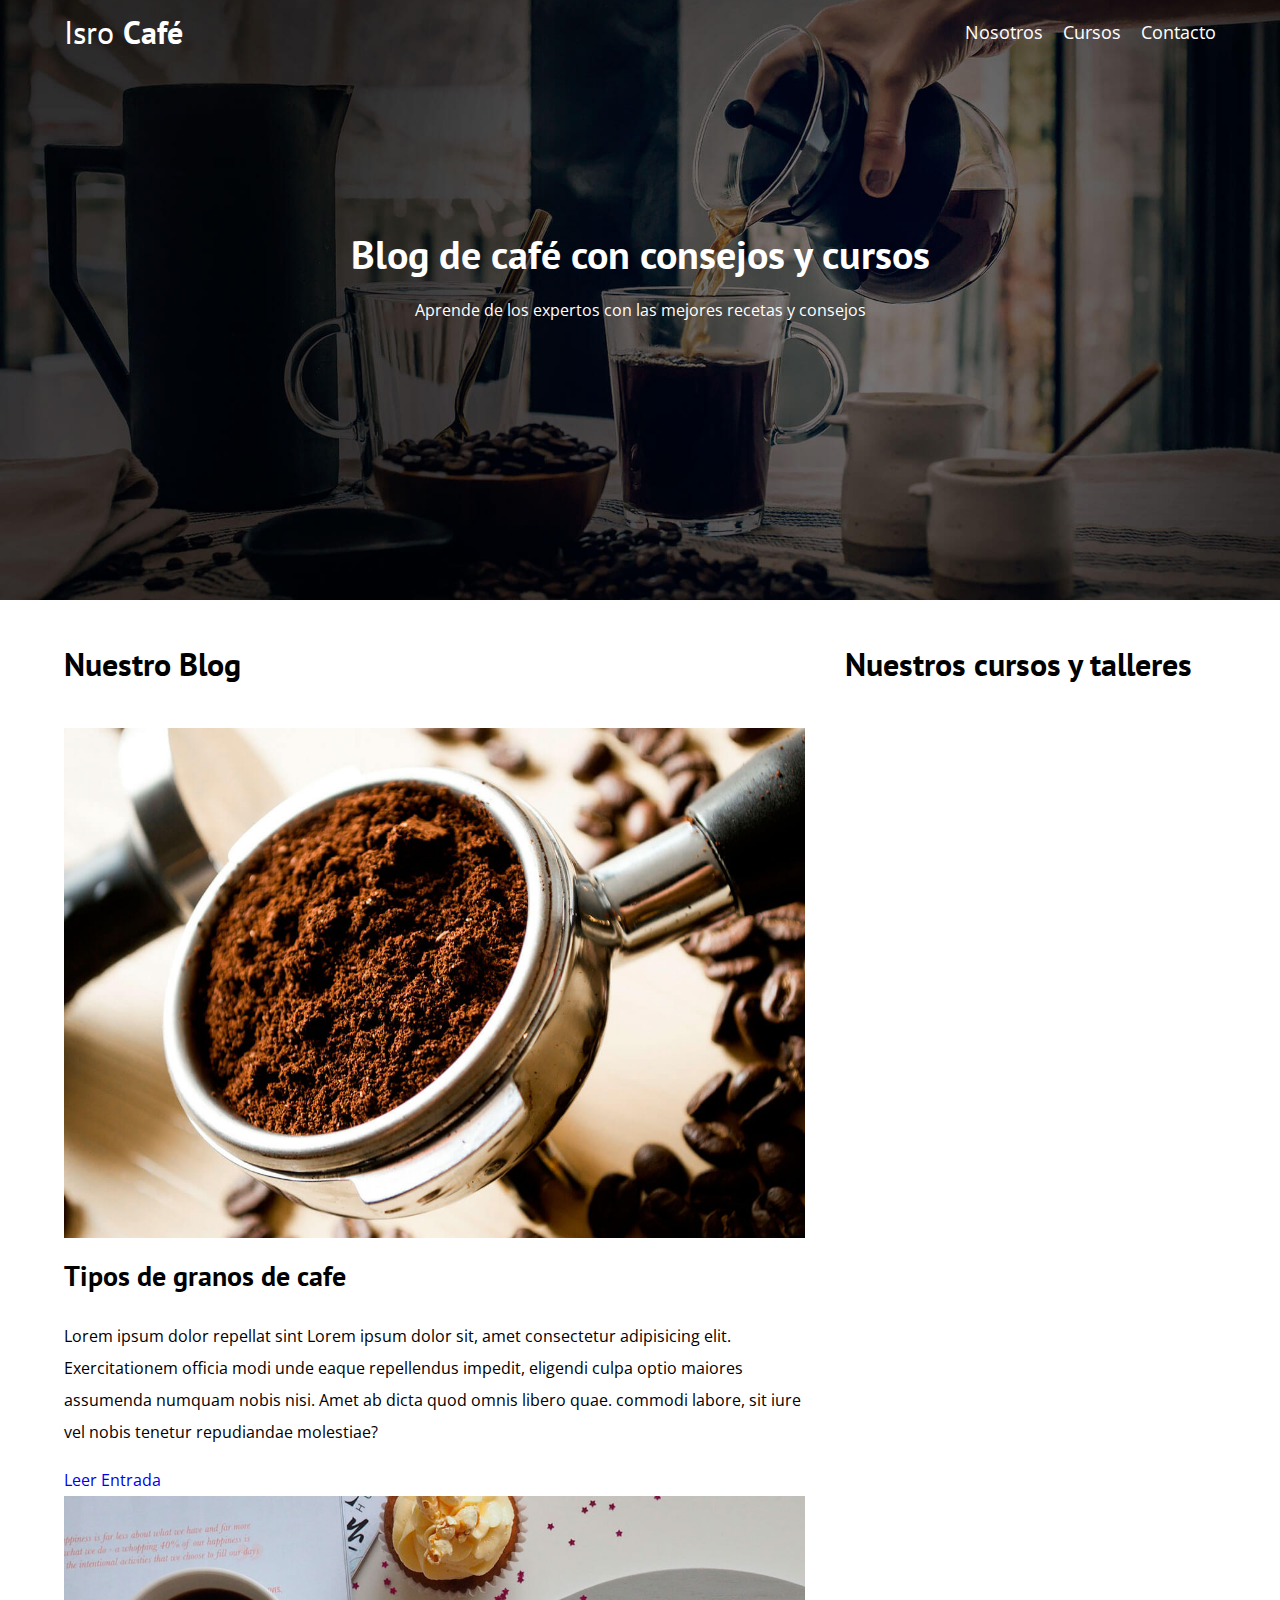
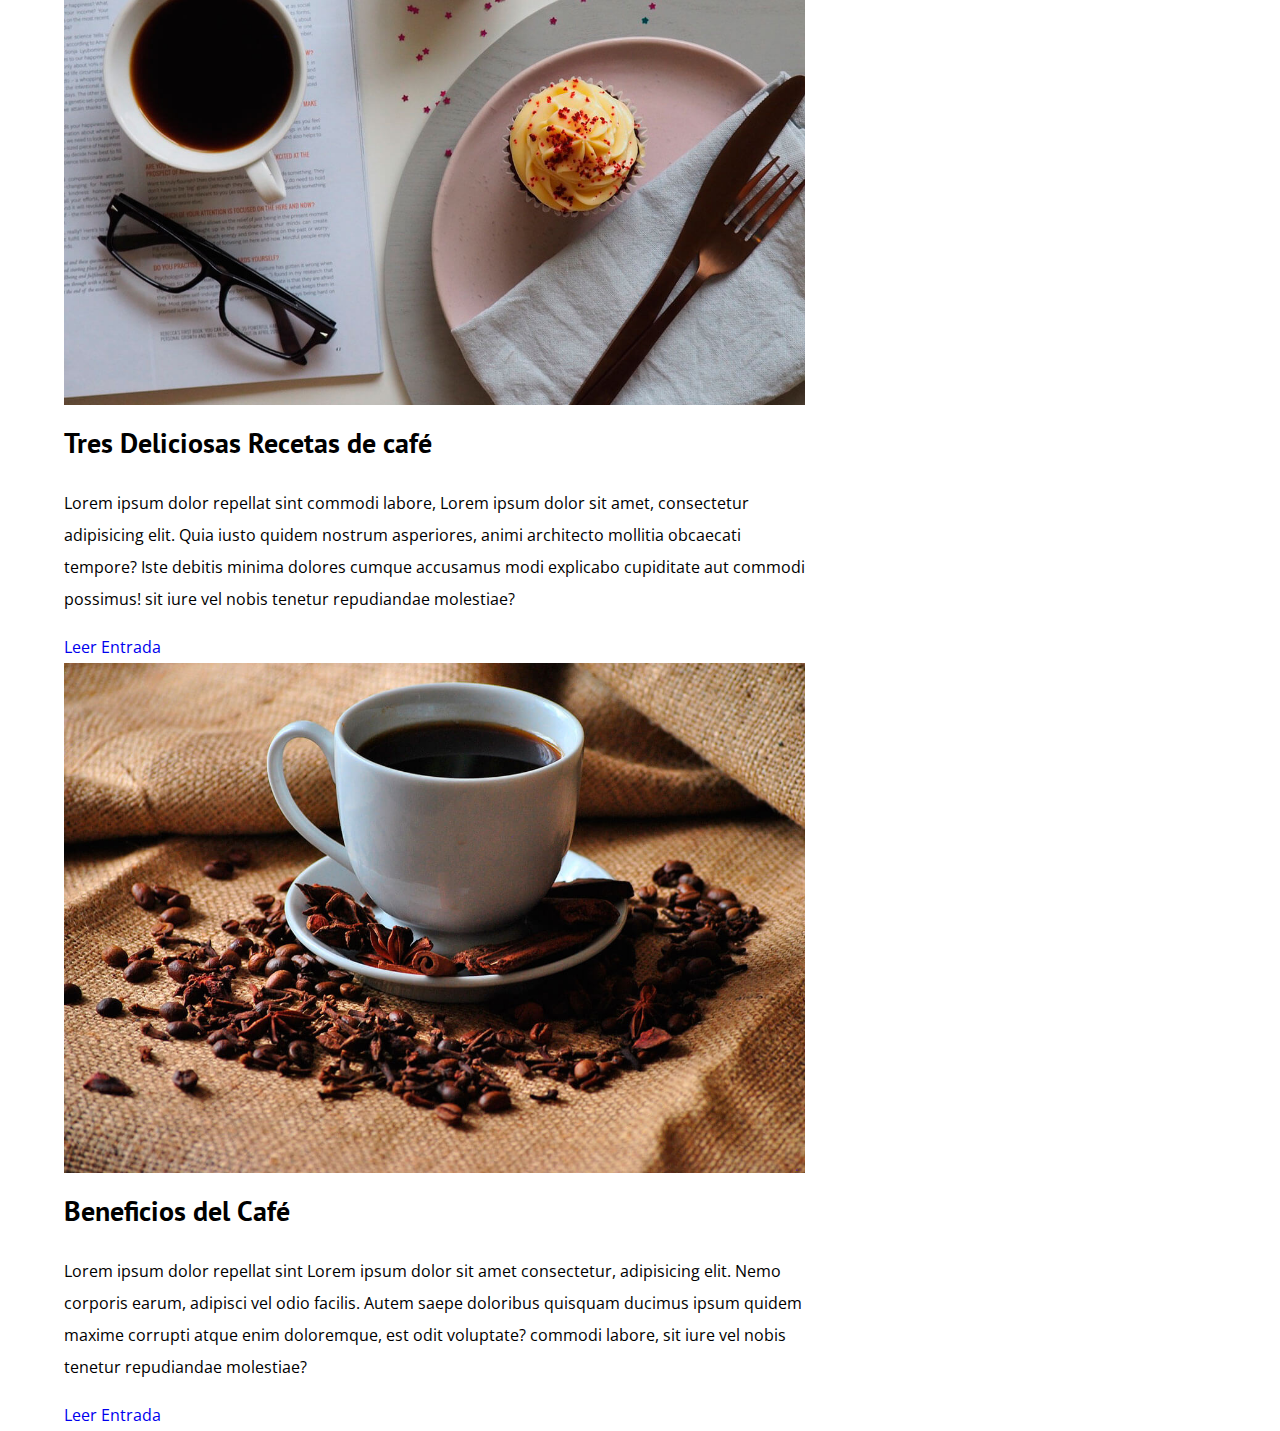
==== index.html @ 98813890 "Add files via upload" ====
<!DOCTYPE html>
<html lang="en">
<head>
    <meta charset="UTF-8">
    <meta http-equiv="X-UA-Compatible" content="IE=edge">
    <meta name="viewport" content="width=device-width, initial-scale=1.0">
    <title>Isro Café</title>
    <link rel="stylesheet" href="css/style.css">
    <link rel="preconnect" href="https://fonts.googleapis.com">
    <link rel="preconnect" href="https://fonts.gstatic.com" crossorigin>
    <link href="https://fonts.googleapis.com/css2?family=Open+Sans&family=PT+Sans:wght@400;700&family=Roboto:wght@300;400&display=swap" rel="stylesheet">
    <link rel="stylesheet" href="css/normalize.css">

</head>
<body>
    <header class="header">
        <div class="contenedor">
            <div class="barra">
                <a class="logo" href="index.html">
                    <h1 class="logo__nombre no-margin centrar-texto"> Isro <span class="logo__bold">Café</span></h1>
                </a>

                <nav class="navegación">
                    
                    <a class="navegación__enlace" href="nosotros.html">Nosotros</a>
                    <a class="navegación__enlace" href="cursos.html">Cursos</a>
                    <a class="navegación__enlace" href="contacto.html">Contacto</a>


                </nav>

            </div>
        </div>


        <div class="header__texto">
            <h2 class="no-margin">
                Blog de café con consejos y cursos
            </h2>
            <p class="no-margin"> Aprende de los expertos con las mejores recetas y consejos</p>
        </div>

    </header>

    <div class="contenedor contenido-principal">
        <main class="blog">
            <h3>Nuestro Blog</h3>
            <article class="entrada">
                <div class="entrada__imagen">
                    <img src="img/blog1.jpg" alt="imagen blog">
                </div>
                <div class="entrada__contenido">
                    <h4 class="no-margin">Tipos de granos de cafe</h4>
                    <p>Lorem ipsum dolor  repellat sint Lorem ipsum dolor sit, amet consectetur adipisicing elit. Exercitationem officia modi unde eaque repellendus impedit, eligendi culpa optio maiores assumenda numquam nobis nisi. Amet ab dicta quod omnis libero quae. commodi labore, sit iure vel nobis tenetur repudiandae molestiae?</p>
                </div>
                <a href="entrada.html" class="boton boton--primario">Leer Entrada</a>


            </article>

            <article class="entrada">
                <div class="entrada__imagen">
                    <img src="img/blog2.jpg" alt="imagen blog">
                </div>
                <div class="entrada__contenido">
                    <h4 class="no-margin">Tres Deliciosas Recetas de café</h4>
                    <p>Lorem ipsum dolor  repellat sint commodi labore, Lorem ipsum dolor sit amet, consectetur adipisicing elit. Quia iusto quidem nostrum asperiores, animi architecto mollitia obcaecati tempore? Iste debitis minima dolores cumque accusamus modi explicabo cupiditate aut commodi possimus! sit iure vel nobis tenetur repudiandae molestiae?</p>
                </div>
                <a href="entrada.html" class="boton boton--primario">Leer Entrada</a>


            </article>

            <article class="entrada">
                <div class="entrada__imagen">
                    <img src="img/blog3.jpg" alt="imagen blog">
                </div>
                <div class="entrada__contenido">
                    <h4 class="no-margin">Beneficios del Café</h4>
                    <p>Lorem ipsum dolor  repellat sint  Lorem ipsum dolor sit amet consectetur, adipisicing elit. Nemo corporis earum, adipisci vel odio facilis. Autem saepe doloribus quisquam ducimus ipsum quidem maxime corrupti atque enim doloremque, est odit voluptate? commodi labore, sit iure vel nobis tenetur repudiandae molestiae?</p>
                </div>
                <a href="entrada.html" class="boton boton--primario">Leer Entrada</a>


            </article>
            
        </main>
        <aside class="sidebar">
            <h3>Nuestros cursos y talleres</h3>
                
        </aside>

    </div>
    
</body>
</html>
---- css/style.css ----
:root{
    --fuenteHeading: "PT Sans", sans-serif;
    --fuenteParrafos: "Open Sans", sans-serif;

    --primario: #784D3C; 
    --blanco: #ffffff;
    --negro: #000000;

}

html{
    box-sizing: border-box;
    font-size: 62.5%;
}

*, *:before, *:after{
    box-sizing: inherit;
}

body{
    font-family: var(--fuenteParrafos);
    font-size: 1.6rem;
    line-height: 2;
    
}

/*Globales*/

.contenedor{
    max-width: 120rem;
    width: 90%;
    margin: 0 auto;

}

a {
    text-decoration: none;

}

h1, h2, h3, h4{
    font-family: var(--fuenteHeading);
}

h1{
    font-size: 4.8rem;
}

h2{
    font-size: 4rem;
}
h3{
    font-size: 3.2rem;
}

h4{
    font-size: 2.8rem;
}

img{
    max-width: 100%;
}

/*Utilidades*/

.no-margin{
    margin: 0;

}

.no.pading{
    padding: 0;
}

.centrar-texto{
    text-align: center;
}


/*Header*/

.header{
    background-image: url(../img/banner.jpg);
    height: 60rem;
    background-size: cover;
    background-repeat: no-repeat;
    background-position: center center;

}

.header__texto{
    text-align: center;
    color: var(--blanco);
    margin-top: 5rem;
}

@media (min-width: 768px) {
    .header__texto{
        margin-top: 15rem;
    }
    
}



@media (min-width: 768px) {
    .barra{
        display: flex;
        justify-content: space-between;
        align-items: center;
    
    }
    
}

.logo{
    color: var(--blanco);
    

}

.logo__nombre{
    font-weight: 400;

}

.logo__bold{
    font-weight: 700;

}

@media (min-width: 768px) {
    .navegación{
        display: flex;
        gap: 2rem;
    }
    
    
}

.navegación__enlace{
    display: block;
    text-align: center;
    font-size: 1.8rem;
    color: var(--blanco);
}

@media (min-width: 768px) {
    .contenido-principal{
        display: grid;
        grid-template-columns: 2fr 1fr;
        column-gap: 4rem;
    }
    
}
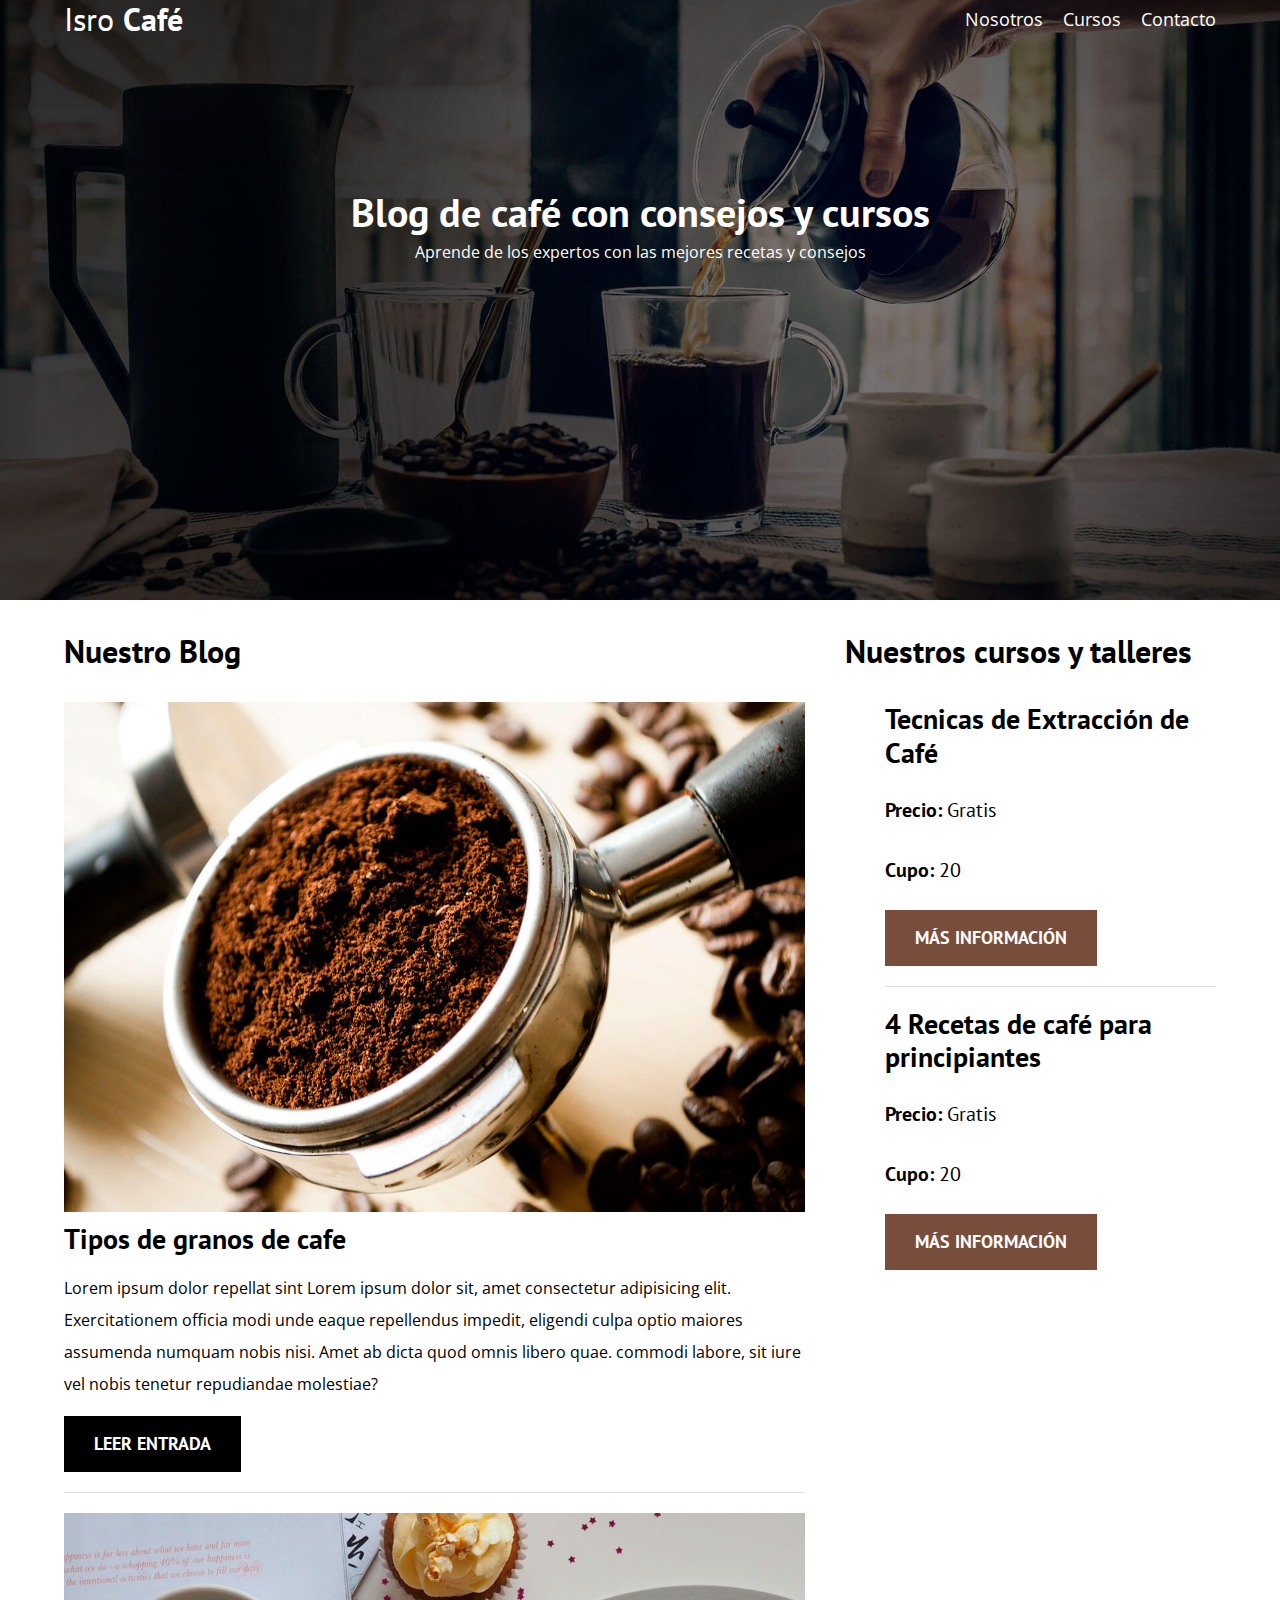
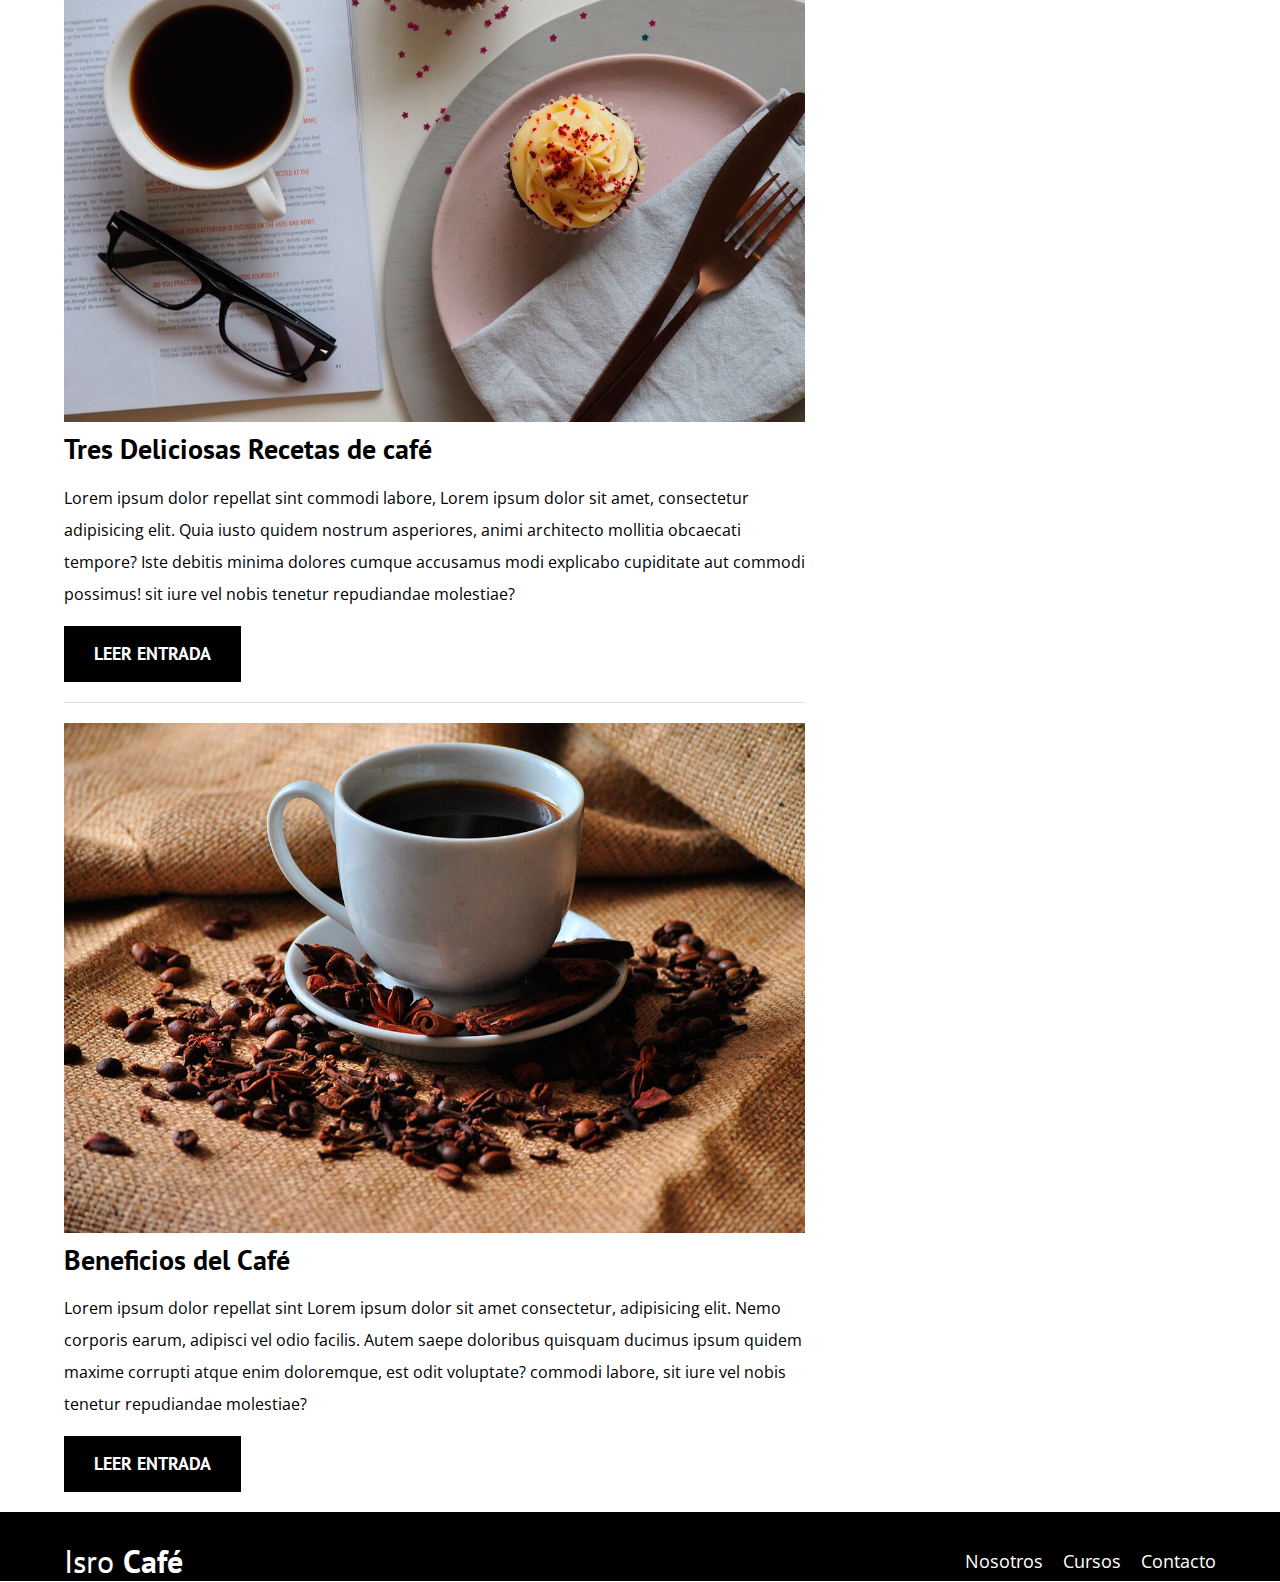
==== commit 3bee5263: "cambios generales" ====
--- a/index.html
+++ b/index.html
@@ -87,10 +87,59 @@
         </main>
         <aside class="sidebar">
             <h3>Nuestros cursos y talleres</h3>
+
+            <ul class="cursos no-padding">
+                <li class="widget-curso">
+                    <h4 class="no-margin">Tecnicas de Extracción de Café</h4>
+                    <p class="widget-curso__label">Precio:
+                        <span class="widget-curso__info">Gratis</span>
+                    </p>
+                    
+                    <p class="widget-curso__label">Cupo:
+                        <span class="widget-curso__info">20</span>
+                    </p>
+                    <a href="entrada.html" class="boton boton--secundario">Más Información</a>
+                </li>
+
+                <li class="widget-curso">
+                    <h4 class="no-margin">4 Recetas de café para principiantes</h4>
+                    <p class="widget-curso__label">Precio:
+                        <span class="widget-curso__info">Gratis</span>
+                    </p>
+                    
+                    <p class="widget-curso__label">Cupo:
+                        <span class="widget-curso__info">20</span>
+                    </p>
+                    <a href="entrada.html" class="boton boton--secundario">Más Información</a>
+                </li>
+                
+            </ul>
                 
         </aside>
 
     </div>
+
+    <footer class="footer">
+        <div class="contenedor">
+            <div class="barra">
+                <a class="logo" href="index.html">
+                    <h1 class="logo__nombre no-margin centrar-texto"> Isro <span class="logo__bold">Café</span></h1>
+                </a>
+
+                <nav class="navegación">
+                    
+                    <a class="navegación__enlace" href="nosotros.html">Nosotros</a>
+                    <a class="navegación__enlace" href="cursos.html">Cursos</a>
+                    <a class="navegación__enlace" href="contacto.html">Contacto</a>
+
+
+                </nav>
+
+            </div>
+
+        </div>
+
+    </footer>
     
 </body>
 </html>--- a/css/style.css
+++ b/css/style.css
@@ -3,6 +3,7 @@
     --fuenteParrafos: "Open Sans", sans-serif;
 
     --primario: #784D3C; 
+    --gris: #e1e1e1;
     --blanco: #ffffff;
     --negro: #000000;
 
@@ -40,6 +41,7 @@
 
 h1, h2, h3, h4{
     font-family: var(--fuenteHeading);
+    line-height: 1.2;
 }
 
 h1{
@@ -153,3 +155,81 @@
     }
     
 }
+
+
+.entrada{
+    border-bottom: 1px solid var(--gris);
+    margin-bottom: 2rem;
+}
+
+.entrada:last-of-type{
+    border: none;
+    margin-bottom: 0;
+    
+}
+
+/*Boton*/
+
+.boton{
+    display: block;
+    font-family: var(--fuenteHeading);
+    color: var(--blanco);
+    text-align: center;
+    padding: 1rem 3rem;
+    font-size: 1.8rem;
+    text-transform: uppercase;
+    font-weight: 700;
+    margin-bottom: 2rem;
+
+}
+
+@media (min-width: 768px) {
+    .boton{
+        display: inline-block;
+    }
+    
+}
+
+.boton--primario{
+    background-color: var(--negro);
+}
+
+.boton--secundario{
+    background-color: var(--primario);
+}
+
+.cursos{
+    list-style: none;
+}
+
+.widget-curso{
+    border-bottom: 1px solid var(--gris);
+    margin-bottom: 2rem;
+
+}
+
+.widget-curso:last-of-type{
+    border: none;
+    margin-bottom: 0;
+
+}   
+
+.widget-curso__label{
+    font-family: var(--fuenteHeading);
+    font-weight: bold;
+}
+
+.widget-curso__info{
+    font-weight: normal;
+
+}
+
+.widget-curso__label,
+.widget-curso__info{
+    font-size: 2rem;
+}
+
+.footer{
+    background-color: var(--negro);
+    padding-top: 3rem;
+}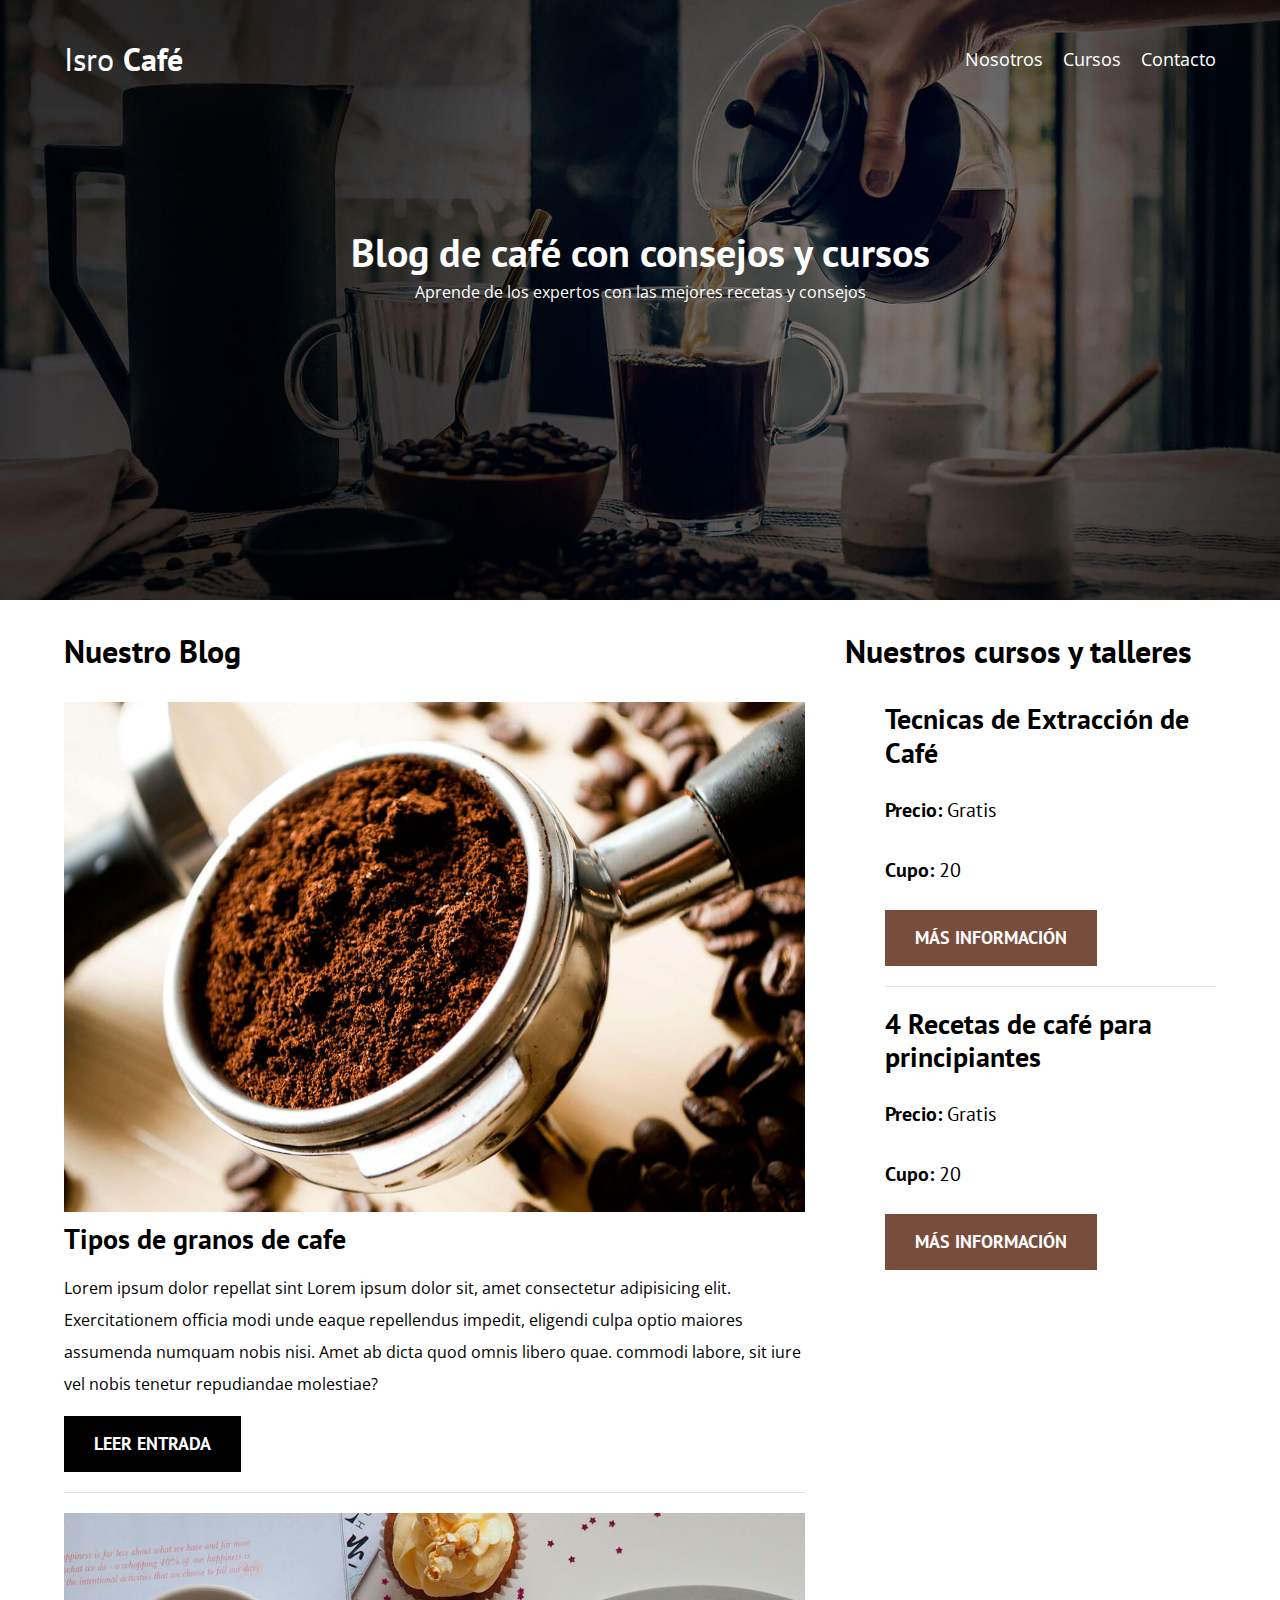
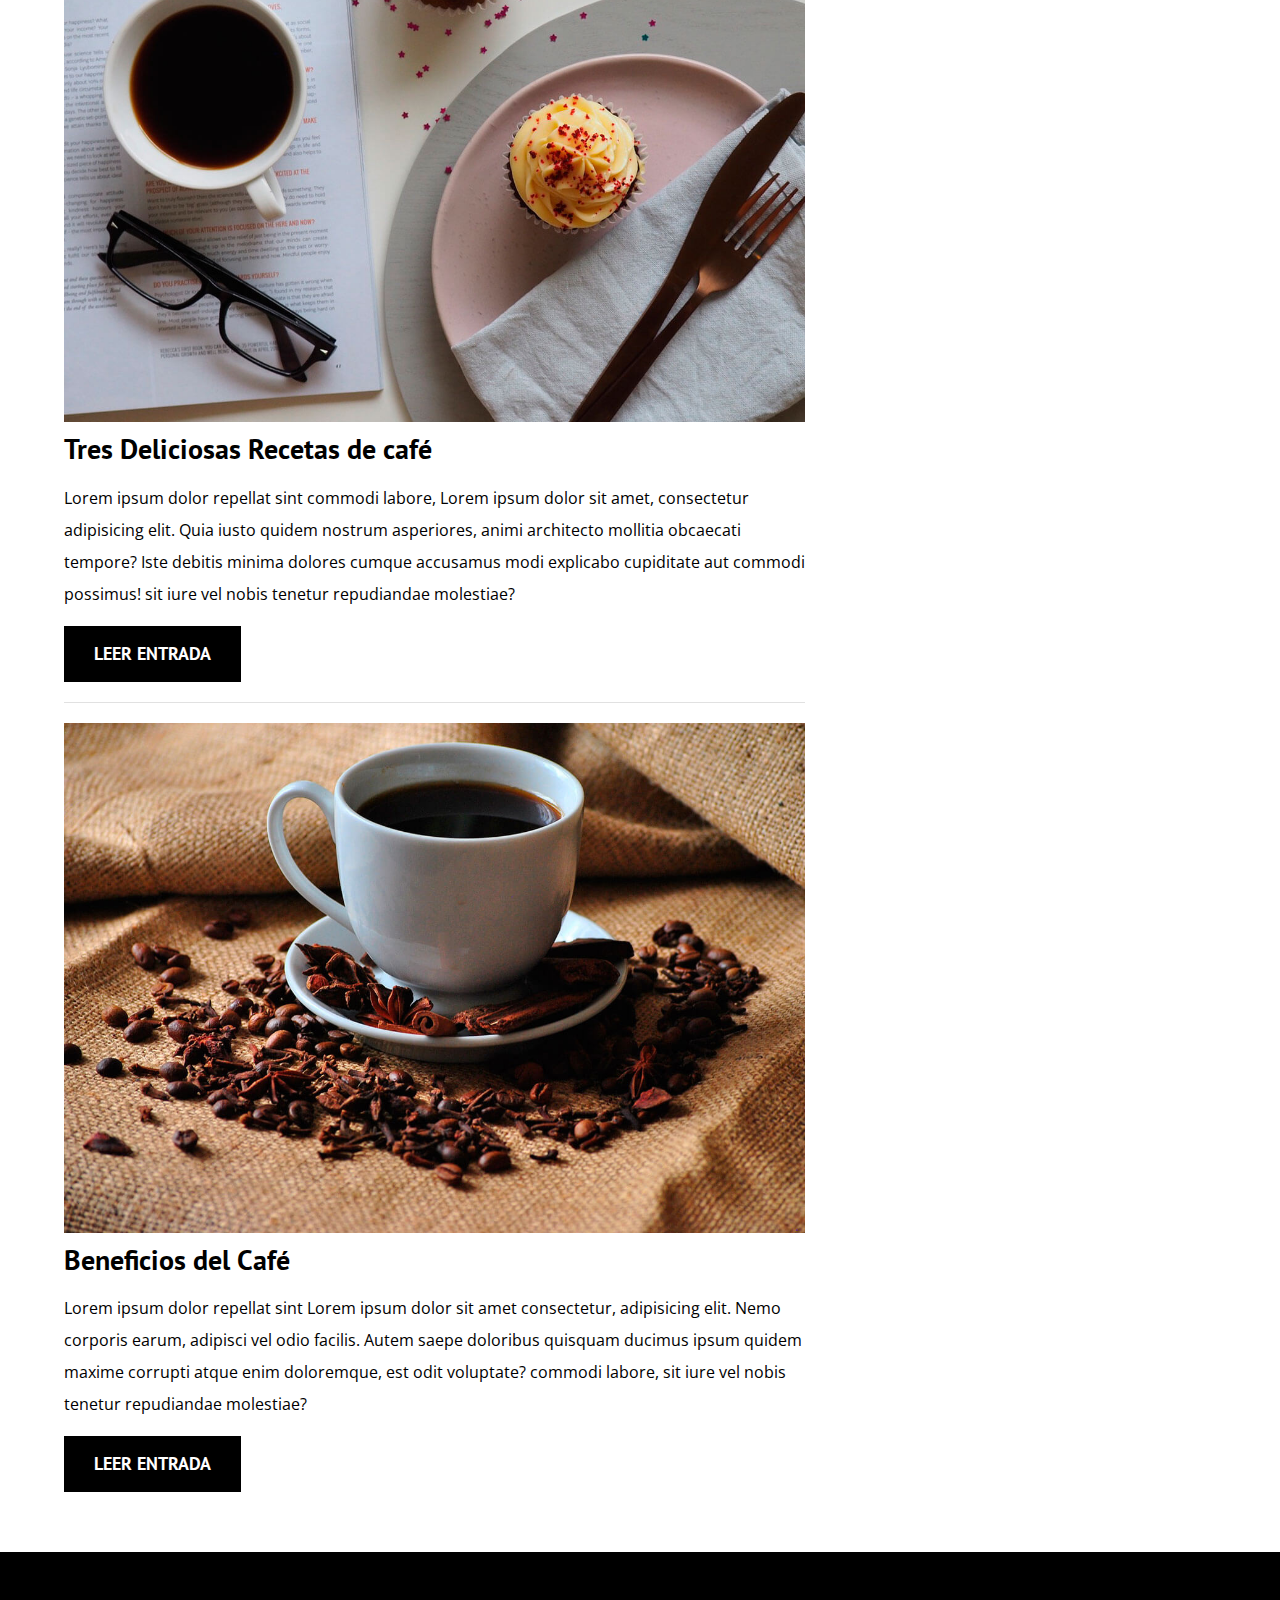
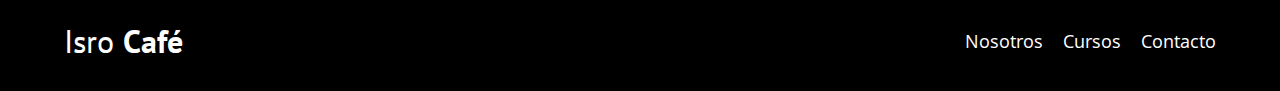
==== commit fd119a79: "lazy" ====
--- a/index.html
+++ b/index.html
@@ -47,7 +47,7 @@
             <h3>Nuestro Blog</h3>
             <article class="entrada">
                 <div class="entrada__imagen">
-                    <img src="img/blog1.jpg" alt="imagen blog">
+                    <img loading="lazy" src="img/blog1.jpg" alt="imagen blog">
                 </div>
                 <div class="entrada__contenido">
                     <h4 class="no-margin">Tipos de granos de cafe</h4>
@@ -60,7 +60,7 @@
 
             <article class="entrada">
                 <div class="entrada__imagen">
-                    <img src="img/blog2.jpg" alt="imagen blog">
+                    <img loading="lazy" src="img/blog2.jpg" alt="imagen blog">
                 </div>
                 <div class="entrada__contenido">
                     <h4 class="no-margin">Tres Deliciosas Recetas de café</h4>
@@ -73,7 +73,7 @@
 
             <article class="entrada">
                 <div class="entrada__imagen">
-                    <img src="img/blog3.jpg" alt="imagen blog">
+                    <img loading="lazy" src="img/blog3.jpg" alt="imagen blog">
                 </div>
                 <div class="entrada__contenido">
                     <h4 class="no-margin">Beneficios del Café</h4>
--- a/css/style.css
+++ b/css/style.css
@@ -30,6 +30,7 @@
 .contenedor{
     max-width: 120rem;
     width: 90%;
+    width: min(90%, 120rem);/* se recomienda utilizar para tener menos código*/
     margin: 0 auto;
 
 }
@@ -103,7 +104,9 @@
     
 }
 
-
+.barra{
+    padding-top: 4rem;
+}
 
 @media (min-width: 768px) {
     .barra{
@@ -180,6 +183,8 @@
     text-transform: uppercase;
     font-weight: 700;
     margin-bottom: 2rem;
+    border: none;
+
 
 }
 
@@ -190,6 +195,9 @@
     
 }
 
+.boton:hover{
+    cursor: pointer;
+}
 .boton--primario{
     background-color: var(--negro);
 }
@@ -232,4 +240,115 @@
 .footer{
     background-color: var(--negro);
     padding-top: 3rem;
+    padding-bottom: 3rem;
+    margin-top: 4rem;
+}
+
+@media (min-width:768px ) {
+      
+    /*trabajando con Flexbox 
+    .sobre-nosotros{
+    display: flex;
+    gap: 2rem;
+    justify-content: space-between;
+
+    }
+    
+    .sobre-nosotros__imagen,
+    .sobre-nosotros__texto{
+        flex-basis: calc(50% - 1rem);
+        
+        
+    }*/
+
+
+    /*trabajando con grid*/
+
+    .sobre-nosotros{
+        display: grid;
+        grid-template-columns: repeat(2, 50%);
+        column-gap: 2rem;
+    }
+
+}
+
+
+/*CURSOS */ 
+.curso{
+    padding: 3rem 0;
+    border-bottom: 1px solid var(--gris);
+}
+
+@media (min-width: 768px) {
+    .curso{
+        display: grid;
+        grid-template-columns: 1fr 2fr;
+        column-gap: 2rem;
+    }
+    
+}
+
+.curso:last-of-type{
+    border: none;
+}
+
+.curso__label{
+    font-family: var(--fuenteHeading);
+    font-weight: bold;
+}
+
+.curso__info{
+    font-weight: normal;
+
+}
+
+.curso__label,
+.curso__info{
+    font-size: 2rem;
+}
+
+/*Contacto*/
+
+.contacto-bg{
+    background-image: url(../img/contacto.jpg);
+    height: 40rem;
+    background-size: cover;
+    background-repeat: no-repeat;
+
+}
+
+.formulario{
+    background-color: var(--blanco);
+    margin: -5rem auto 0 auto;
+    width: 95%;
+    padding: 5rem;
+
+}
+
+.campo{
+    display: flex;
+    margin-bottom: 2rem;
+    
+
+
+}
+
+.campo__label{
+    flex: 0 0 9rem;    
+    text-align: right;
+    padding-right: 2rem;
+    
+
+}
+
+.campo__field{
+    flex: 1;
+    border: 1px solid var(--gris);
+    
+
+}
+
+.campo__field--textarea{
+    height: 20rem;
+
 }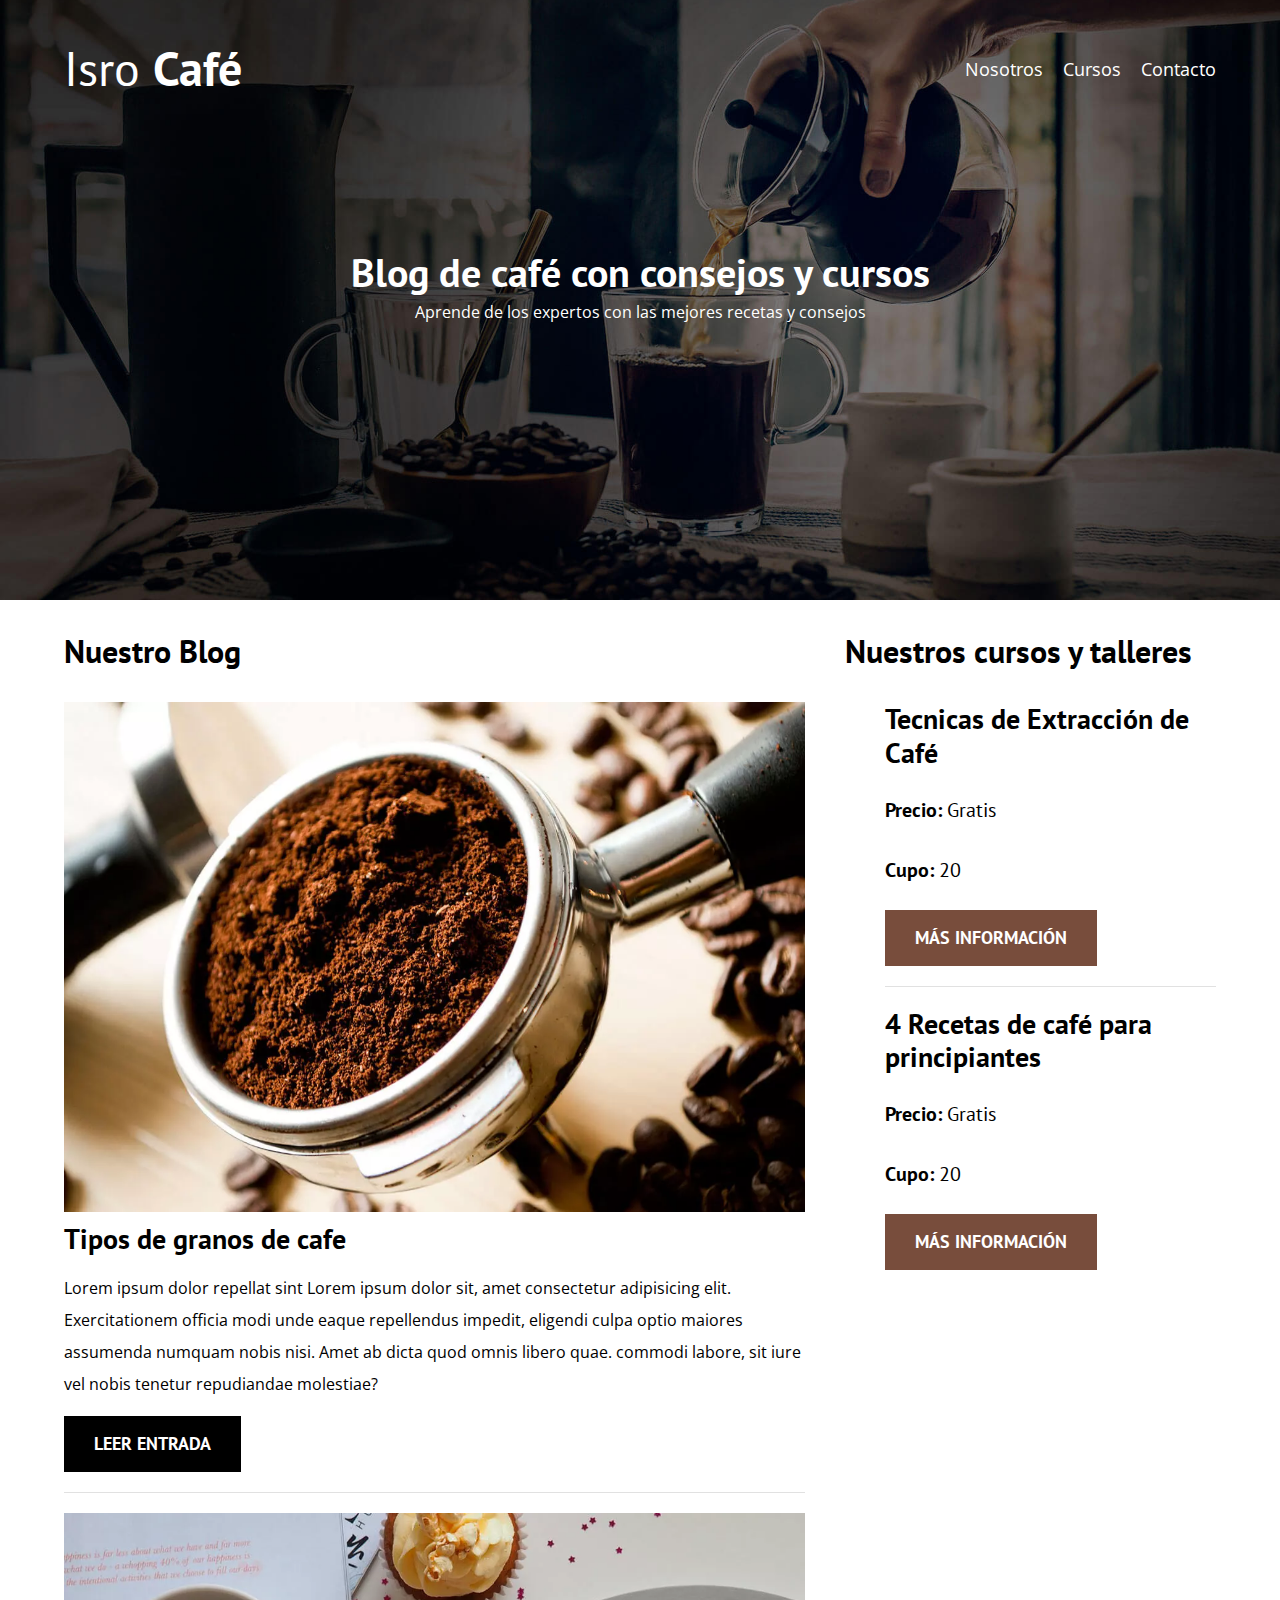
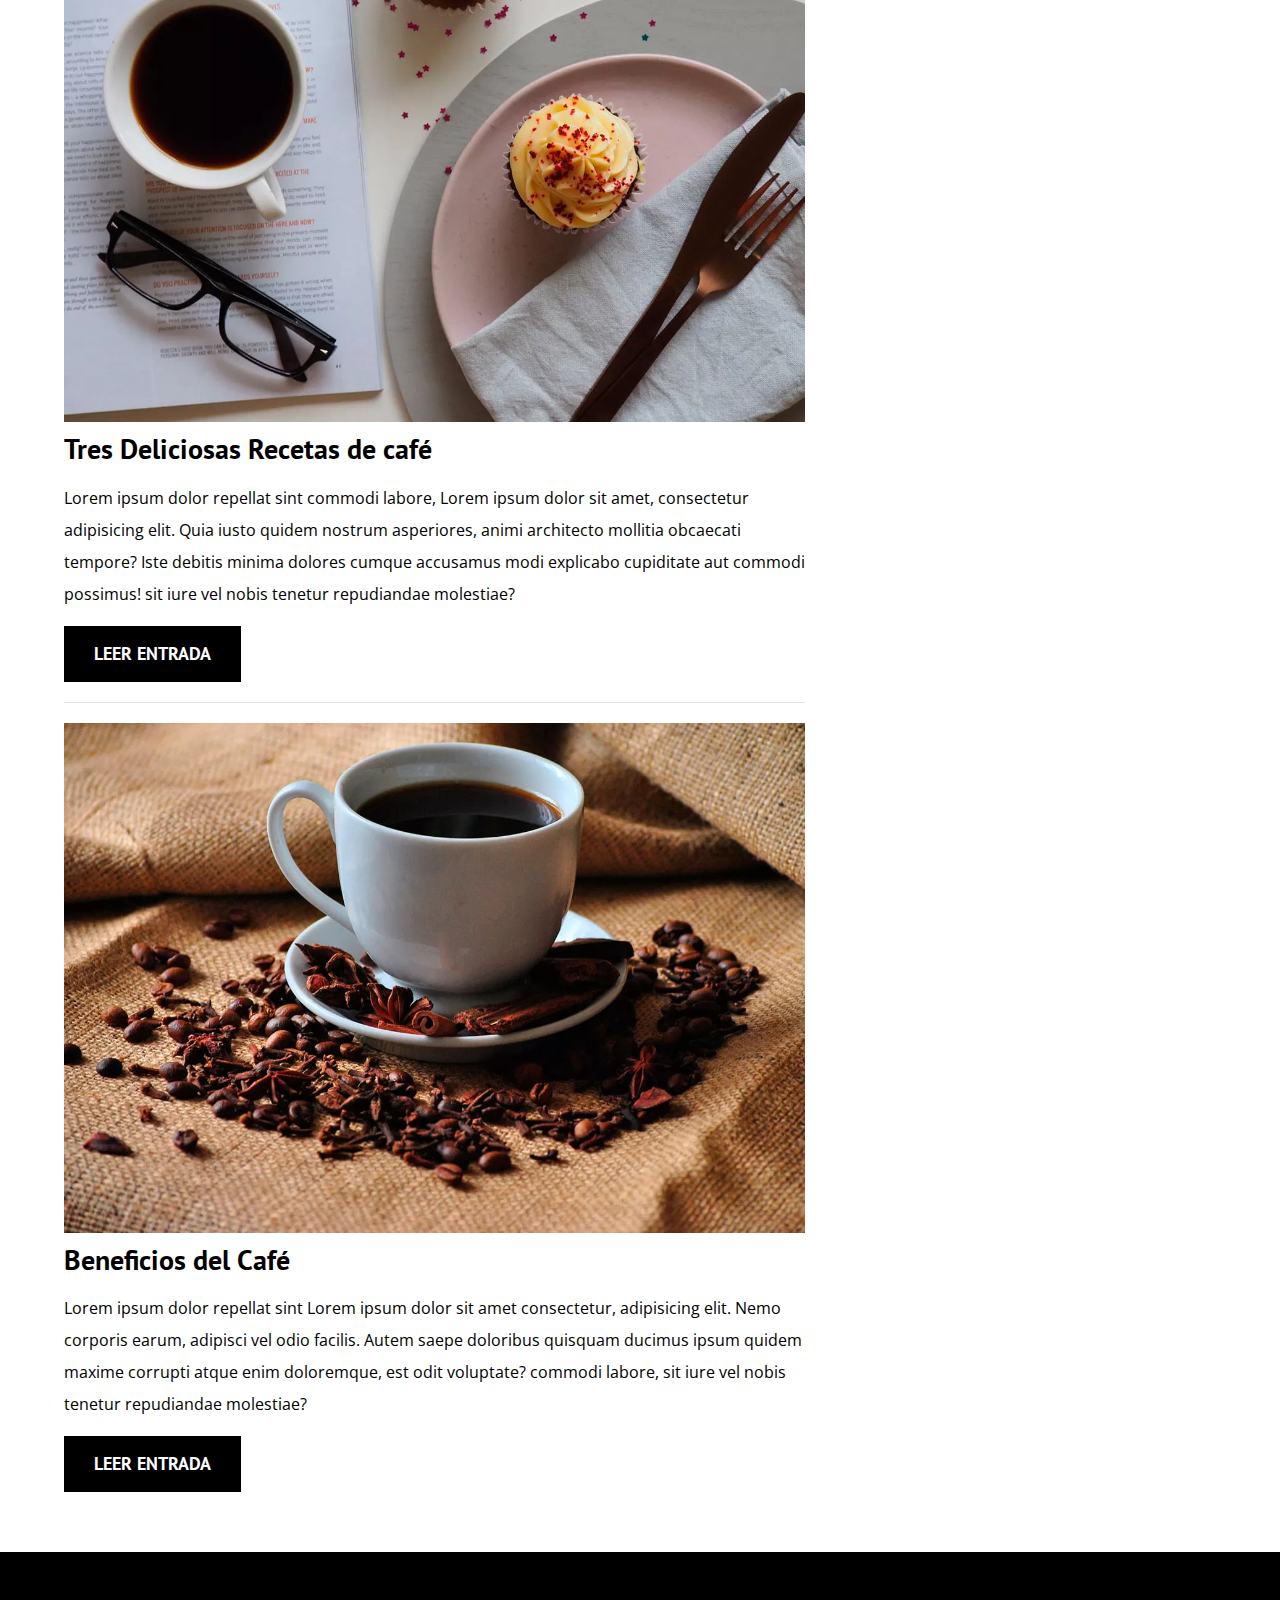
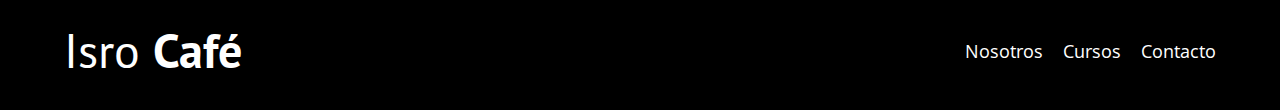
==== commit b74911e6: "cambios" ====
--- a/index.html
+++ b/index.html
@@ -5,11 +5,22 @@
     <meta http-equiv="X-UA-Compatible" content="IE=edge">
     <meta name="viewport" content="width=device-width, initial-scale=1.0">
     <title>Isro Café</title>
-    <link rel="stylesheet" href="css/style.css">
+
+   <!--Prefetch--> 
+    <link rel="prefetch" href="nosotros.html" as="document">
     <link rel="preconnect" href="https://fonts.googleapis.com">
     <link rel="preconnect" href="https://fonts.gstatic.com" crossorigin>
+    
+    <!--Preload-->
+    <link rel="preload" href="css/normalize.css" as="style">
+    <link rel="stylesheet" href="css/normalize.css">
+    <link rel="preload" href="https://fonts.googleapis.com/css2?family=Open+Sans&family=PT+Sans:wght@400;700&family=Roboto:wght@300;400&display=swap" crossorigin="crossorigin" as="font" >
     <link href="https://fonts.googleapis.com/css2?family=Open+Sans&family=PT+Sans:wght@400;700&family=Roboto:wght@300;400&display=swap" rel="stylesheet">
-    <link rel="stylesheet" href="css/normalize.css">
+    <link rel="preload" href="css/style.css">
+    <link rel="stylesheet" href="css/style.css">
+    <link rel="preload" href="img/blog1.jpg" as="image">
+
+    
 
 </head>
 <body>
@@ -47,39 +58,49 @@
             <h3>Nuestro Blog</h3>
             <article class="entrada">
                 <div class="entrada__imagen">
-                    <img loading="lazy" src="img/blog1.jpg" alt="imagen blog">
+                    <picture>
+                        <source  loading="lazy" srcset="img/blog1.webp" type="image/webp">
+                        <img src="img/blog1.jpg" alt="imagen blog" loading="lazy">
+                    </picture>
+                    
                 </div>
                 <div class="entrada__contenido">
                     <h4 class="no-margin">Tipos de granos de cafe</h4>
                     <p>Lorem ipsum dolor  repellat sint Lorem ipsum dolor sit, amet consectetur adipisicing elit. Exercitationem officia modi unde eaque repellendus impedit, eligendi culpa optio maiores assumenda numquam nobis nisi. Amet ab dicta quod omnis libero quae. commodi labore, sit iure vel nobis tenetur repudiandae molestiae?</p>
                 </div>
-                <a href="entrada.html" class="boton boton--primario">Leer Entrada</a>
+                <a href="cursos.html" class="boton boton--primario">Leer Entrada</a>
 
 
             </article>
 
             <article class="entrada">
                 <div class="entrada__imagen">
-                    <img loading="lazy" src="img/blog2.jpg" alt="imagen blog">
+                    <picture>
+                        <source loading="lazy" srcset="img/blog2.webp" type="image/webp">
+                        <img src="img/blog2.jpg" alt="imagen blog" loading="lazy">
+                    </picture>
                 </div>
                 <div class="entrada__contenido">
                     <h4 class="no-margin">Tres Deliciosas Recetas de café</h4>
                     <p>Lorem ipsum dolor  repellat sint commodi labore, Lorem ipsum dolor sit amet, consectetur adipisicing elit. Quia iusto quidem nostrum asperiores, animi architecto mollitia obcaecati tempore? Iste debitis minima dolores cumque accusamus modi explicabo cupiditate aut commodi possimus! sit iure vel nobis tenetur repudiandae molestiae?</p>
                 </div>
-                <a href="entrada.html" class="boton boton--primario">Leer Entrada</a>
+                <a href="cursos.html" class="boton boton--primario">Leer Entrada</a>
 
 
             </article>
 
             <article class="entrada">
                 <div class="entrada__imagen">
-                    <img loading="lazy" src="img/blog3.jpg" alt="imagen blog">
+                    <picture>
+                        <source loading="lazy" srcset="img/blog3.webp" type="image/webp">
+                        <img src="img/blog3.jpg" alt="imagen blog" loading="lazy">
+                    </picture>
                 </div>
                 <div class="entrada__contenido">
                     <h4 class="no-margin">Beneficios del Café</h4>
                     <p>Lorem ipsum dolor  repellat sint  Lorem ipsum dolor sit amet consectetur, adipisicing elit. Nemo corporis earum, adipisci vel odio facilis. Autem saepe doloribus quisquam ducimus ipsum quidem maxime corrupti atque enim doloremque, est odit voluptate? commodi labore, sit iure vel nobis tenetur repudiandae molestiae?</p>
                 </div>
-                <a href="entrada.html" class="boton boton--primario">Leer Entrada</a>
+                <a href="blog.html" class="boton boton--primario">Leer Entrada</a>
 
 
             </article>
@@ -98,7 +119,7 @@
                     <p class="widget-curso__label">Cupo:
                         <span class="widget-curso__info">20</span>
                     </p>
-                    <a href="entrada.html" class="boton boton--secundario">Más Información</a>
+                    <a href="cursos.html" class="boton boton--secundario">Más Información</a>
                 </li>
 
                 <li class="widget-curso">
@@ -110,7 +131,7 @@
                     <p class="widget-curso__label">Cupo:
                         <span class="widget-curso__info">20</span>
                     </p>
-                    <a href="entrada.html" class="boton boton--secundario">Más Información</a>
+                    <a href="cursos.html" class="boton boton--secundario">Más Información</a>
                 </li>
                 
             </ul>
@@ -140,6 +161,8 @@
         </div>
 
     </footer>
+
+    <script src="js/modernizer.js"></script>
     
 </body>
 </html>--- a/css/style.css
+++ b/css/style.css
@@ -81,7 +81,14 @@
 
 
 /*Header*/
-
+.webp .header{
+    background-image: url(../img/banner.webp);
+}
+.nowebp .header{
+    background-image: url(../img/banner.jpg);
+
+
+}
 .header{
     background-image: url(../img/banner.jpg);
     height: 60rem;
--- a/css/style.css
+++ b/css/style.css
@@ -81,7 +81,14 @@
 
 
 /*Header*/
-
+.webp .header{
+    background-image: url(../img/banner.webp);
+}
+.nowebp .header{
+    background-image: url(../img/banner.jpg);
+
+
+}
 .header{
     background-image: url(../img/banner.jpg);
     height: 60rem;
